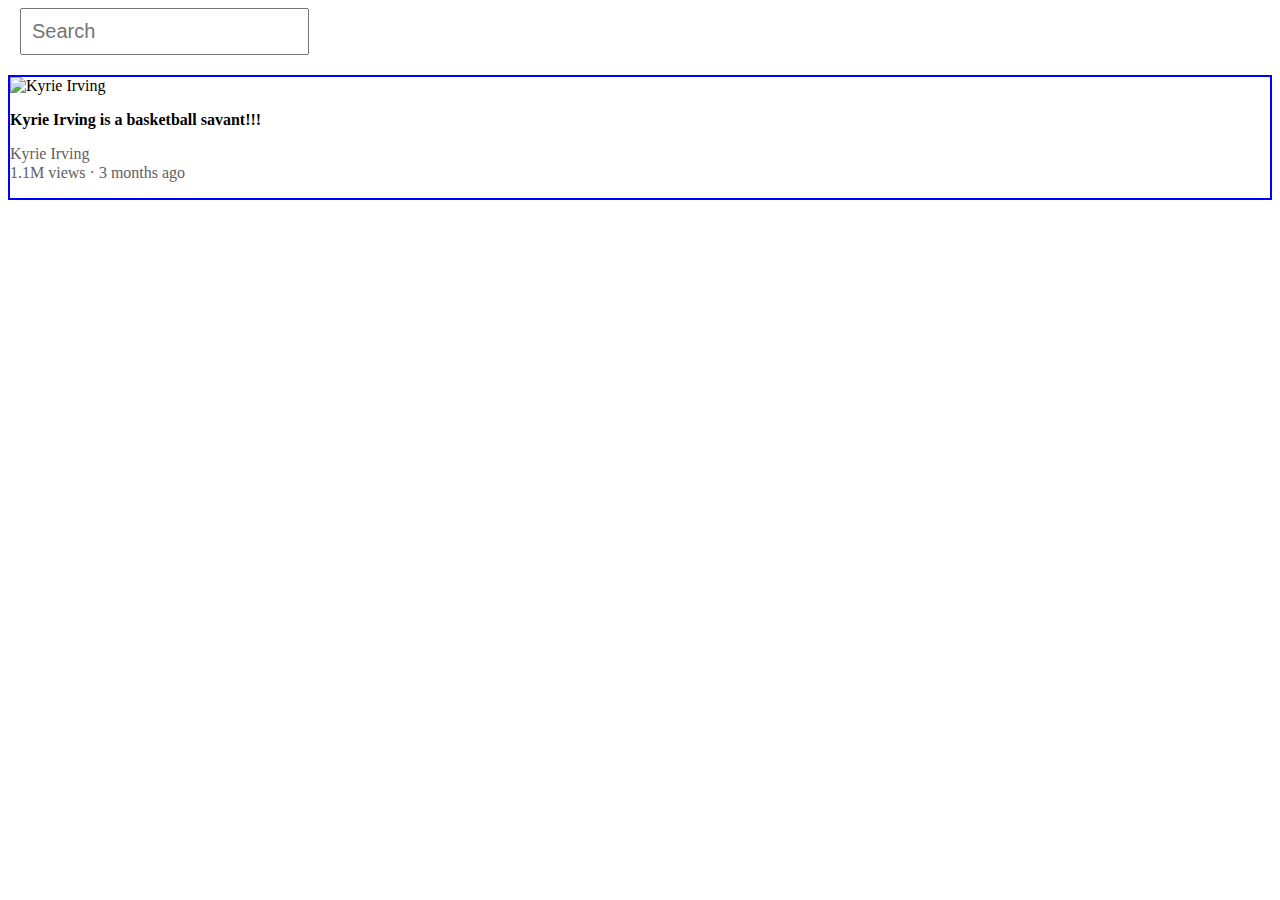
==== YouTubeClone/index.html @ 691126eb "added exercise folder" ====
<!DOCTYPE html>
<html lang="en">
  <head>
    <meta charset="UTF-8" />
    <meta name="viewport" content="width=device-width, initial-scale=1.0" />
    <title>YouTube Clone</title>
    <link rel="stylesheet" href="style.css" />
  </head>
  <body>
    <head></head>
    <body>
      <div class="header">
        <div class="left-section"></div>
        <div class="middle-section">
          <input class="search-bar" type="text" placeholder="Search" />
        </div>
        <div class="right-section"></div>
      </div>
      <div class="video-grid">
        <img class="thumbnail" src="./imgs/kyrie.jpg" alt="Kyrie Irving" />
        <p class="video-title">Kyrie Irving is a basketball savant!!!</p>
        <p class="video-author">Kyrie Irving</p>
        <p class="video-stats">1.1M views &#183; 3 months ago</p>
      </div>
      <!-- <img class="thumbnail" src="./imgs/AD.jpg" alt="Anthony Davis" /> -->
    </body>
    <script src="script.js"></script>
  </body>
</html>
---- YouTubeClone/style.css ----
/* Header-Section */

.header{
  margin-bottom: 20px;
}

.search-bar {
  font-size: 20px;
  margin-left: 12px;
  padding: 10px;
}

/* Video-Grid */

.video-grid {
  border: solid 2px blue;
}

.video-title {
  font-weight: bold;
}

.video-author{
  margin-bottom: 1px;
  color: rgb(96,96,96);
}

.video-stats {
  margin-top: 1px;
  color: rgb(96,96,96);

}

.thumbnail {
  width: 300px;
  display: block;
}

/* Side-bar */
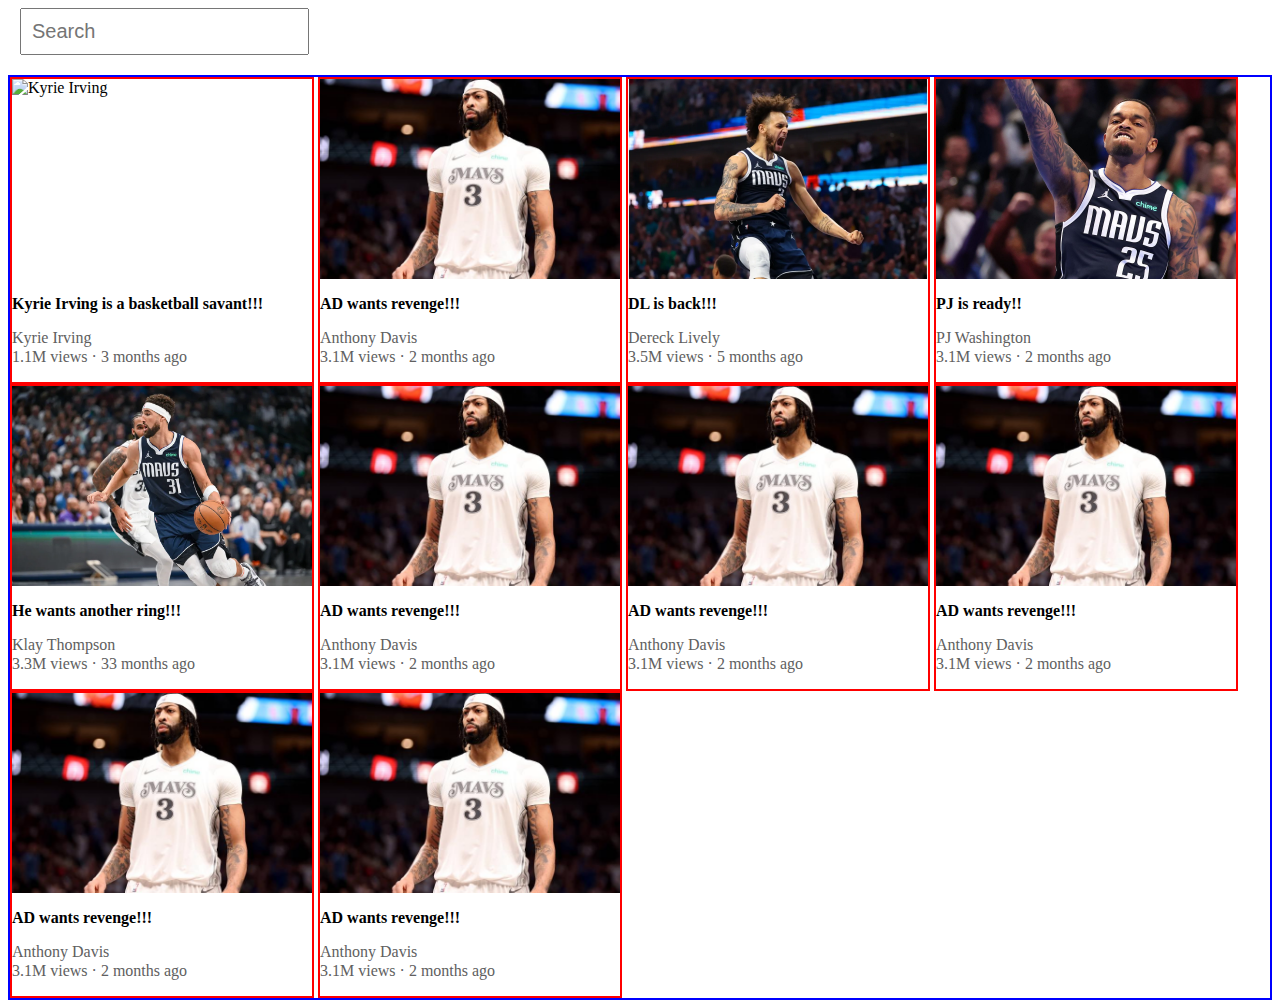
==== commit c841dfbe: "layout practice" ====
--- a/YouTubeClone/index.html
+++ b/YouTubeClone/index.html
@@ -17,12 +17,94 @@
         <div class="right-section"></div>
       </div>
       <div class="video-grid">
-        <img class="thumbnail" src="./imgs/kyrie.jpg" alt="Kyrie Irving" />
-        <p class="video-title">Kyrie Irving is a basketball savant!!!</p>
-        <p class="video-author">Kyrie Irving</p>
-        <p class="video-stats">1.1M views &#183; 3 months ago</p>
+        <div class="video-card">
+          <div class="thumbnail-container">
+            <img class="thumbnail" src="./imgs/kyrie.jpg" alt="Kyrie Irving" />
+          </div>
+          <div class="video-info-grid">
+            <p class="video-title">Kyrie Irving is a basketball savant!!!</p>
+            <p class="video-author">Kyrie Irving</p>
+            <p class="video-stats">1.1M views &#183; 3 months ago</p>
+          </div>
+        </div>
+        <div class="video-card">
+          <div class="thumbnail-container">
+            <img class="thumbnail" src="./imgs/AD.jpg" alt="Anthony Davis" />
+          </div>
+
+          <p class="video-title">AD wants revenge!!!</p>
+          <p class="video-author">Anthony Davis</p>
+          <p class="video-stats">3.1M views &#183; 2 months ago</p>
+        </div>
+        <div class="video-card">
+          <div class="thumbnail-container"></div>
+
+          <img class="thumbnail" src="./imgs/DLive.webp" alt="Dereck Lively" />
+          <p class="video-title">DL is back!!!</p>
+          <p class="video-author">Dereck Lively</p>
+          <p class="video-stats">3.5M views &#183; 5 months ago</p>
+        </div>
+        <div class="video-card">
+          <div class="thumbnail-container"></div>
+
+          <img class="thumbnail" src="./imgs/PJ.jpg" alt="PJ Washington" />
+          <p class="video-title">PJ is ready!!</p>
+          <p class="video-author">PJ Washington</p>
+          <p class="video-stats">3.1M views &#183; 2 months ago</p>
+        </div>
+        <div class="video-card">
+          <div class="thumbnail-container"></div>
+
+          <img
+            class="thumbnail"
+            src="./imgs/Thompson.webp"
+            alt="Klay Thompson"
+          />
+          <p class="video-title">He wants another ring!!!</p>
+          <p class="video-author">Klay Thompson</p>
+          <p class="video-stats">3.3M views &#183; 33 months ago</p>
+        </div>
+        <div class="video-card">
+          <div class="thumbnail-container"></div>
+
+          <img class="thumbnail" src="./imgs/AD.jpg" alt="Anthony Davis" />
+          <p class="video-title">AD wants revenge!!!</p>
+          <p class="video-author">Anthony Davis</p>
+          <p class="video-stats">3.1M views &#183; 2 months ago</p>
+        </div>
+        <div class="video-card">
+          <div class="thumbnail-container"></div>
+
+          <img class="thumbnail" src="./imgs/AD.jpg" alt="Anthony Davis" />
+          <p class="video-title">AD wants revenge!!!</p>
+          <p class="video-author">Anthony Davis</p>
+          <p class="video-stats">3.1M views &#183; 2 months ago</p>
+        </div>
+        <div class="video-card">
+          <div class="thumbnail-container"></div>
+
+          <img class="thumbnail" src="./imgs/AD.jpg" alt="Anthony Davis" />
+          <p class="video-title">AD wants revenge!!!</p>
+          <p class="video-author">Anthony Davis</p>
+          <p class="video-stats">3.1M views &#183; 2 months ago</p>
+        </div>
+        <div class="video-card">
+          <div class="thumbnail-container"></div>
+
+          <img class="thumbnail" src="./imgs/AD.jpg" alt="Anthony Davis" />
+          <p class="video-title">AD wants revenge!!!</p>
+          <p class="video-author">Anthony Davis</p>
+          <p class="video-stats">3.1M views &#183; 2 months ago</p>
+        </div>
+        <div class="video-card">
+          <div class="thumbnail-container"></div>
+
+          <img class="thumbnail" src="./imgs/AD.jpg" alt="Anthony Davis" />
+          <p class="video-title">AD wants revenge!!!</p>
+          <p class="video-author">Anthony Davis</p>
+          <p class="video-stats">3.1M views &#183; 2 months ago</p>
+        </div>
       </div>
-      <!-- <img class="thumbnail" src="./imgs/AD.jpg" alt="Anthony Davis" /> -->
     </body>
     <script src="script.js"></script>
   </body>
--- a/YouTubeClone/style.css
+++ b/YouTubeClone/style.css
@@ -4,6 +4,7 @@
 /* Header-Section */
 
 .header{
+  display: block;
   margin-bottom: 20px;
 }
 
@@ -17,6 +18,13 @@
 
 .video-grid {
   border: solid 2px blue;
+}
+
+.video-card {
+  display: inline-block;
+  vertical-align: top;
+  width: 300px;
+  border: solid 2px red;
 }
 
 .video-title {
@@ -36,7 +44,9 @@
 
 .thumbnail {
   width: 300px;
+  height: 200px;
   display: block;
+  object-fit: cover;
 }
 
 /* Side-bar */